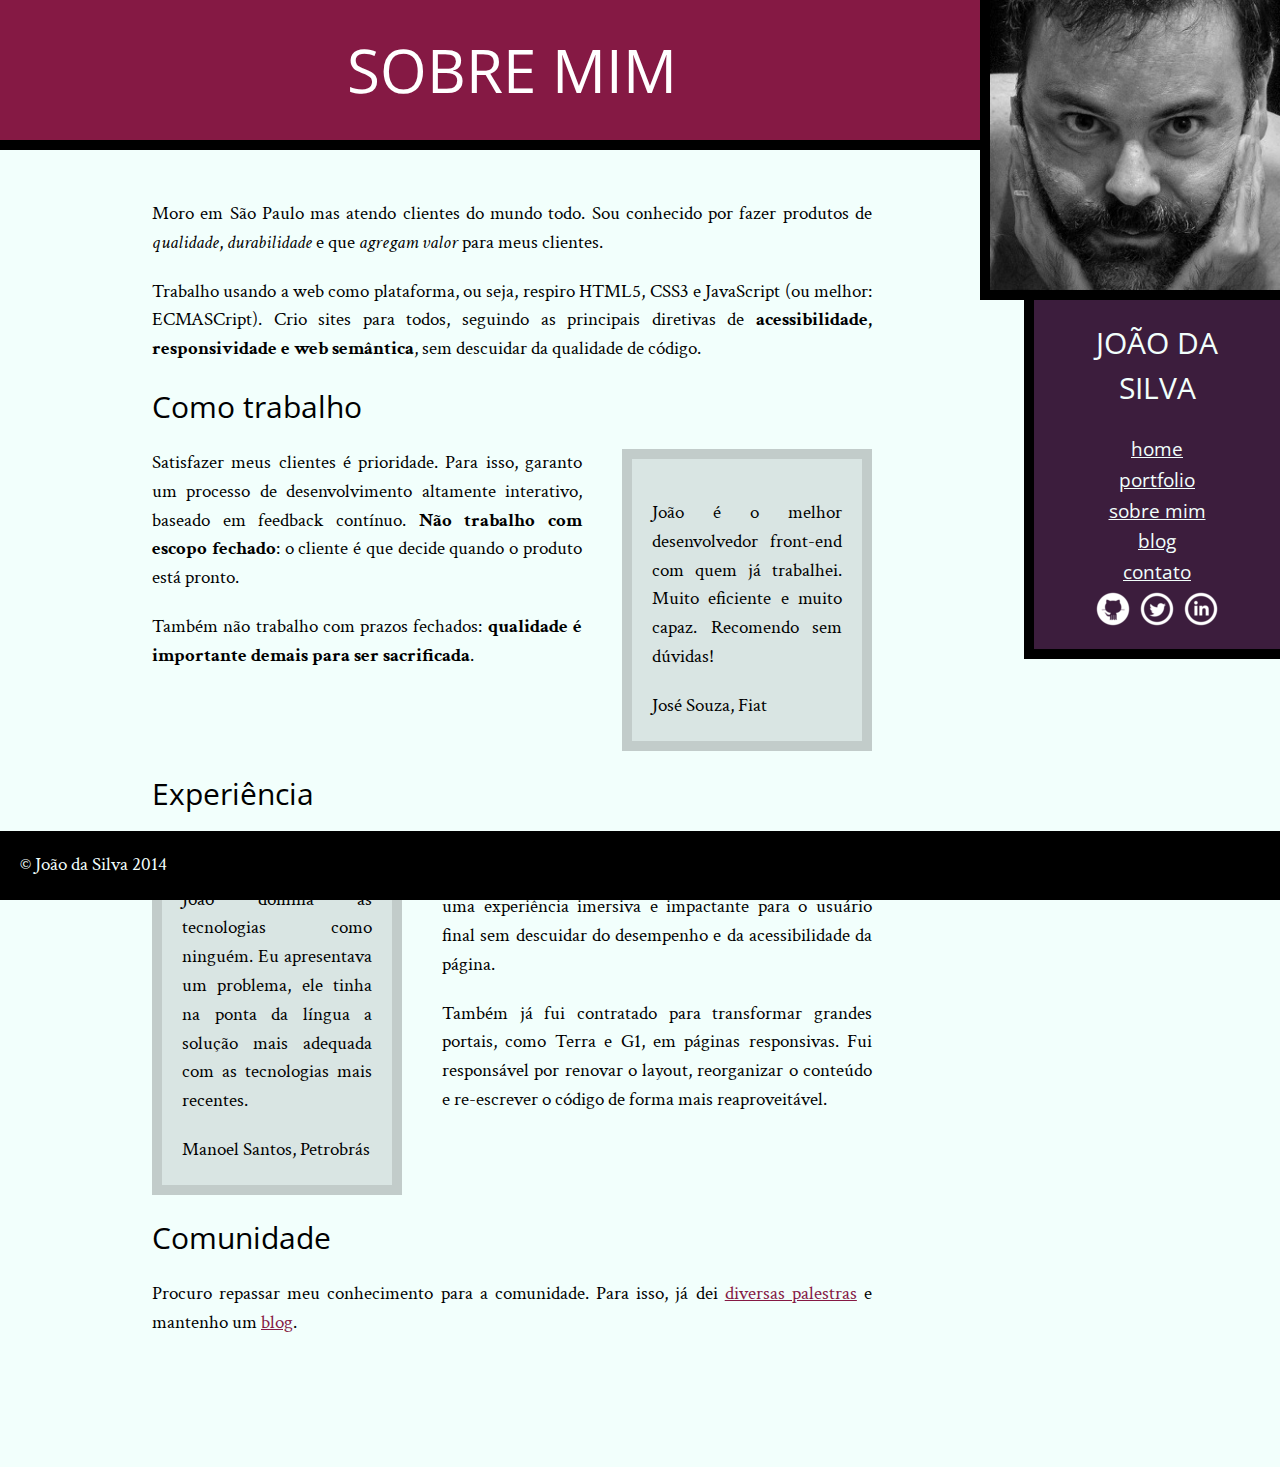
==== bio.html @ 540c664b "Add files via upload" ====
<!DOCTYPE html>
<html>
<head>
    <meta charset="utf-8">
    <title>João da Silva - Biografia</title>
    <link rel="icon" href="imagens/favicon.png">
    <link rel="stylesheet" href="css/reset.css">
    <link rel="stylesheet" href="css/site.css">
    <link rel="stylesheet" href="css/bio.css">
    <link rel="stylesheet" href="http://fonts.googleapis.com/css?family=Crimson+Text:400,400italic,600">
    <link rel="stylesheet" href="http://fonts.googleapis.com/css?family=Open+Sans+Condensed:700">
</head>
<body>
    <main>
        <h1 class="titulo-principal">Sobre mim</h1>
        <div class="container">
            <p>Moro em São Paulo mas atendo clientes do mundo todo. Sou conhecido por fazer produtos de <em>qualidade</em>, <em>durabilidade</em> e que <em>agregam valor</em> para meus clientes.</p>
            <p>Trabalho usando a web como plataforma, ou seja, respiro HTML5, CSS3 e JavaScript (ou melhor: ECMASCript). Crio sites para todos, seguindo as principais diretivas de <strong>acessibilidade, responsividade e web semântica</strong>, sem descuidar da qualidade de código.</p>
            <h2 class="subtitulo-texto">Como trabalho</h2>
            <blockquote class="citacao-bio fiat">
                <p>João é o melhor desenvolvedor front-end com quem já trabalhei. Muito eficiente e muito capaz. Recomendo sem dúvidas!</p>
                <cite>José Souza, Fiat</cite>
            </blockquote>
            <p>Satisfazer meus clientes é prioridade. Para isso, garanto um processo de desenvolvimento altamente interativo, baseado em feedback contínuo. <strong>Não trabalho com escopo fechado</strong>: o cliente é que decide quando o produto está pronto.</p>
            <p>Também não trabalho com prazos fechados: <strong>qualidade é importante demais para ser sacrificada</strong>.</p>
            <h2 class="subtitulo-texto">Experiência</h2>
            <blockquote class="citacao-bio petrobras">
                <p>João domina as tecnologias como ninguém. Eu apresentava um problema, ele tinha na ponta da língua a solução mais adequada com as tecnologias mais recentes.</p>
                <cite>Manoel Santos, Petrobrás</cite>
            </blockquote>
            <p>Já desenvolvi projetos para grandes empresas como <a href="http://bmw.com">BMW</a>, <a href="http://www.uol.com.br">UOL</a> e <a href="http://www.ibm.com.br">IBM</a>. Neles, o foco principal era entregar uma experiência imersiva e impactante para o usuário final sem descuidar do desempenho e da acessibilidade da página.</p>
            <p>Também já fui contratado para transformar grandes portais, como Terra e G1, em páginas responsivas. Fui responsável por renovar o layout, reorganizar o conteúdo e re-escrever o código de forma mais reaproveitável.</p>
            <h2 class="subtitulo-texto">Comunidade</h2>
            <p>Procuro repassar meu conhecimento para a comunidade. Para isso, já dei <a href="portfolio.html">diversas palestras</a> e mantenho um <a href="blog.html">blog</a>.</p>
        </div>
    </main>
    <img src="imagens/eu.jpg" alt="Minha foto" class="minha-foto">
    <aside class="navegacao-site">
        <h1>João da Silva</h1>
        <nav>
            <ul>
                <li><a href="index.html">Home</a></li>
                <li><a href="portfolio.html">Portfolio</a></li>
                <li><a href="bio.html">Sobre mim</a></li>
                <li><a href="blog.html">Blog</a></li>
                <li><a href="contato.html">Contato</a></li>
            </ul>
        </nav>
        <ul class="icones-redes-sociais">
            <li>
                <a href="https://github.com/joaodasilva" class="github">
                    Github
                </a>
            </li>
            <li>
                <a href="https://twitter.com/joaodasilva" class="twitter">
                    Twitter
                </a>
            </li>
            <li>
                <a href="https://br.linkedin.com/pub/joão-da-silva/32/4/508" class="linkedin">
                    LinkedIn
                </a>
            </li>
        </ul>
    </aside>
    <footer class="rodape-pagina">
        &copy; João da Silva 2014
    </footer>
</body>
</html>
---- css/site.css ----
body {
    font-family: "Crimson Text", "Times New Roman", serif;
    background-color: #F2FFFC;
    font-size: 120%;
    line-height: 1.5;
}

h1,
h2,
.subtitulo-principal {
    font-family: "Open Sans Condensed", "Arial", sans-serif;
}

h1 {
    text-transform: uppercase;
    font-size: 60px;
}

.titulo-principal {
    text-align: center;
    background-color: #851944;
    color: #FFF;
    padding: 25px;
    border-bottom: 10px solid #000;
}

.subtitulo-texto {
    font-size: 30px;
    clear: both;
}

main a {
    color: #851944;
}

main p {
    text-align: justify;
    margin: 20px 0;
}

.navegacao-site {
    text-align: center;
    background-color: #3C1D3D;
    color: #F2FFFC;
    padding: 20px;
}

.navegacao-site a {
    color: inherit;
    font-family: "Open Sans Condensed", "Arial", sans-serif;
    text-transform: lowercase;
}

.navegacao-site h1 {
    font-size: 30px;
    margin-bottom: 25px;
}

.rodape-pagina {
    background-color: #000;
    color: #F2FFFC;
    padding: 20px;
    clear: both;
    position: fixed;
    bottom: 0;
    left: 0;
    width: 100%;
    box-sizing: border-box;
}

.container {
    width: 720px;
    margin-left: auto;
    margin-right: auto;
    padding: 30px 0;
}

strong {
    font-weight: bold;
}

em {
    font-style: italic;
}

.icones-redes-sociais li {
    display: inline-block;
}

.icones-redes-sociais a {
    width: 40px;
    height: 40px;
    display: block;
    text-indent: -99999px;
}

.github {
    background-image: url(../imagens/github.png);
}

.twitter {
    background-image: url(../imagens/twitter.png);
}

.linkedin {
    background-image: url(../imagens/linkedin.png);
}

main {
    width: 80%;
    float: left;
    padding-bottom: 80px;
}

.minha-foto,
.navegacao-site {
    border-left: 10px solid black;
    border-bottom: 10px solid black;
    box-sizing: border-box;
}

.navegacao-site {
    width: 20%;
    float: right;
    position: relative;
    top: 300px;
}

.minha-foto {
    position: absolute;
    top: 0;
    right: 0;
    height: 300px;
}
---- css/bio.css ----
.citacao-bio {
    background-color: #D9E5E3;
    border: 10px solid #C2CCCA;
    padding: 20px;
    margin: 20px 40px;
    width: 250px;
    box-sizing: border-box;
}

.petrobras {
    float: left;
    margin-left: 0;
}

.fiat {
    float: right;
    margin-right: 0;
}
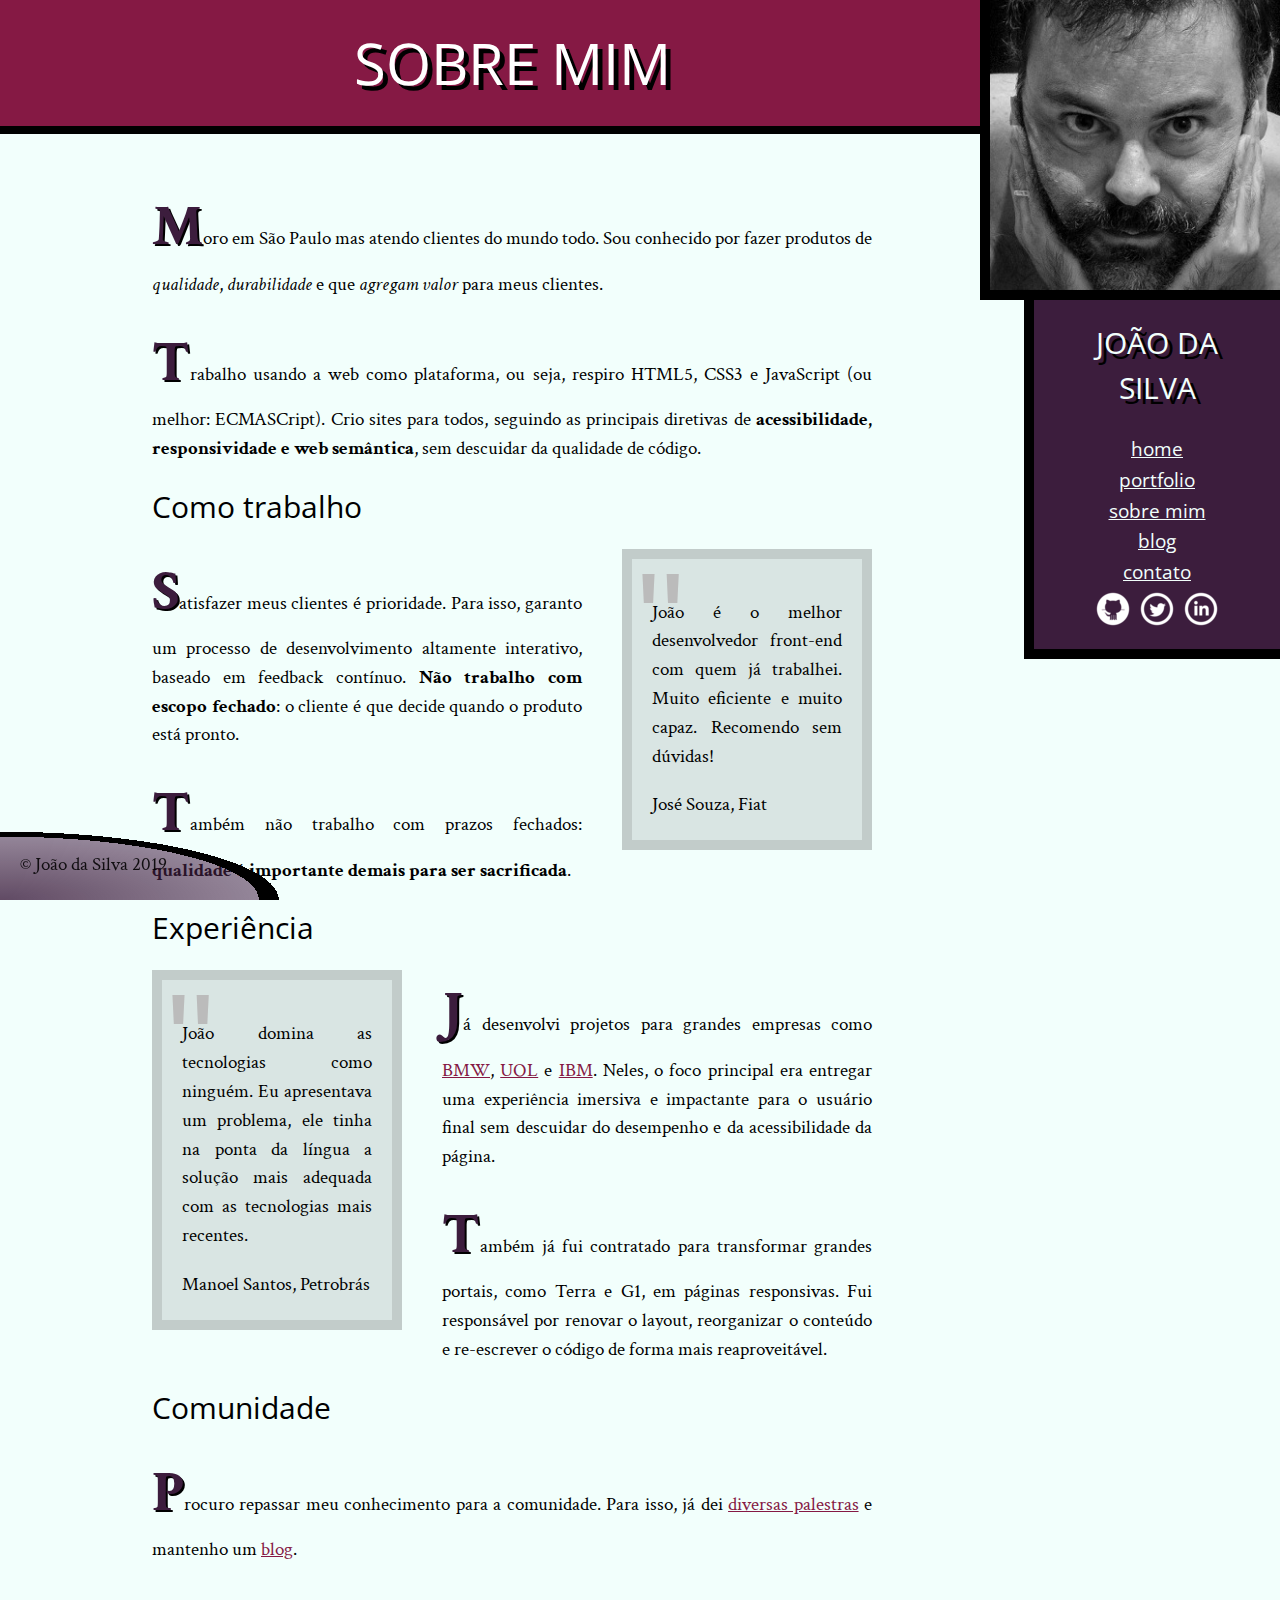
==== commit 045e0b89: "Add files via upload" ====
--- a/bio.html
+++ b/bio.html
@@ -1,5 +1,6 @@
 <!DOCTYPE html>
 <html>
+
 <head>
     <meta charset="utf-8">
     <title>João da Silva - Biografia</title>
@@ -10,28 +11,43 @@
     <link rel="stylesheet" href="http://fonts.googleapis.com/css?family=Crimson+Text:400,400italic,600">
     <link rel="stylesheet" href="http://fonts.googleapis.com/css?family=Open+Sans+Condensed:700">
 </head>
+
 <body>
     <main>
         <h1 class="titulo-principal">Sobre mim</h1>
         <div class="container">
-            <p>Moro em São Paulo mas atendo clientes do mundo todo. Sou conhecido por fazer produtos de <em>qualidade</em>, <em>durabilidade</em> e que <em>agregam valor</em> para meus clientes.</p>
-            <p>Trabalho usando a web como plataforma, ou seja, respiro HTML5, CSS3 e JavaScript (ou melhor: ECMASCript). Crio sites para todos, seguindo as principais diretivas de <strong>acessibilidade, responsividade e web semântica</strong>, sem descuidar da qualidade de código.</p>
+            <p>Moro em São Paulo mas atendo clientes do mundo todo. Sou conhecido por fazer produtos de
+                <em>qualidade</em>, <em>durabilidade</em> e que <em>agregam valor</em> para meus clientes.</p>
+            <p>Trabalho usando a web como plataforma, ou seja, respiro HTML5, CSS3 e JavaScript (ou melhor: ECMASCript).
+                Crio sites para todos, seguindo as principais diretivas de <strong>acessibilidade, responsividade e web
+                    semântica</strong>, sem descuidar da qualidade de código.</p>
             <h2 class="subtitulo-texto">Como trabalho</h2>
-            <blockquote class="citacao-bio fiat">
-                <p>João é o melhor desenvolvedor front-end com quem já trabalhei. Muito eficiente e muito capaz. Recomendo sem dúvidas!</p>
+            <blockquote class="citacao-bio fiat" tabindex="1">
+                <p>João é o melhor desenvolvedor front-end com quem já trabalhei. Muito eficiente e muito capaz.
+                    Recomendo sem dúvidas!</p>
                 <cite>José Souza, Fiat</cite>
             </blockquote>
-            <p>Satisfazer meus clientes é prioridade. Para isso, garanto um processo de desenvolvimento altamente interativo, baseado em feedback contínuo. <strong>Não trabalho com escopo fechado</strong>: o cliente é que decide quando o produto está pronto.</p>
-            <p>Também não trabalho com prazos fechados: <strong>qualidade é importante demais para ser sacrificada</strong>.</p>
+            <p>Satisfazer meus clientes é prioridade. Para isso, garanto um processo de desenvolvimento altamente
+                interativo, baseado em feedback contínuo. <strong>Não trabalho com escopo fechado</strong>: o cliente é
+                que decide quando o produto está pronto.</p>
+            <p>Também não trabalho com prazos fechados: <strong>qualidade é importante demais para ser
+                    sacrificada</strong>.</p>
             <h2 class="subtitulo-texto">Experiência</h2>
-            <blockquote class="citacao-bio petrobras">
-                <p>João domina as tecnologias como ninguém. Eu apresentava um problema, ele tinha na ponta da língua a solução mais adequada com as tecnologias mais recentes.</p>
+            <blockquote class="citacao-bio petrobras" tabindex="1">
+                <p>João domina as tecnologias como ninguém. Eu apresentava um problema, ele tinha na ponta da língua a
+                    solução mais adequada com as tecnologias mais recentes.</p>
                 <cite>Manoel Santos, Petrobrás</cite>
             </blockquote>
-            <p>Já desenvolvi projetos para grandes empresas como <a href="http://bmw.com">BMW</a>, <a href="http://www.uol.com.br">UOL</a> e <a href="http://www.ibm.com.br">IBM</a>. Neles, o foco principal era entregar uma experiência imersiva e impactante para o usuário final sem descuidar do desempenho e da acessibilidade da página.</p>
-            <p>Também já fui contratado para transformar grandes portais, como Terra e G1, em páginas responsivas. Fui responsável por renovar o layout, reorganizar o conteúdo e re-escrever o código de forma mais reaproveitável.</p>
+            <p>Já desenvolvi projetos para grandes empresas como <a href="http://bmw.com">BMW</a>, <a
+                    href="http://www.uol.com.br">UOL</a> e <a href="http://www.ibm.com.br">IBM</a>. Neles, o foco
+                principal era entregar uma experiência imersiva e impactante para o usuário final sem descuidar do
+                desempenho e da acessibilidade da página.</p>
+            <p>Também já fui contratado para transformar grandes portais, como Terra e G1, em páginas responsivas. Fui
+                responsável por renovar o layout, reorganizar o conteúdo e re-escrever o código de forma mais
+                reaproveitável.</p>
             <h2 class="subtitulo-texto">Comunidade</h2>
-            <p>Procuro repassar meu conhecimento para a comunidade. Para isso, já dei <a href="portfolio.html">diversas palestras</a> e mantenho um <a href="blog.html">blog</a>.</p>
+            <p>Procuro repassar meu conhecimento para a comunidade. Para isso, já dei <a href="portfolio.html">diversas
+                    palestras</a> e mantenho um <a href="blog.html">blog</a>.</p>
         </div>
     </main>
     <img src="imagens/eu.jpg" alt="Minha foto" class="minha-foto">
@@ -48,24 +64,25 @@
         </nav>
         <ul class="icones-redes-sociais">
             <li>
-                <a href="https://github.com/joaodasilva" class="github">
+                <a href="https://github.com/joaodasilva" class="github" data-legenda="Veja meus projetos opensource">
                     Github
                 </a>
             </li>
             <li>
-                <a href="https://twitter.com/joaodasilva" class="twitter">
+                <a href="https://twitter.com/joaodasilva" class="twitter" data-legenda="Siga-me no Twitter">
                     Twitter
                 </a>
             </li>
             <li>
-                <a href="https://br.linkedin.com/pub/joão-da-silva/32/4/508" class="linkedin">
+                <a href="https://br.linkedin.com/pub/joão-da-silva/32/4/508" class="linkedin" data-legenda="Veja meu currículo">
                     LinkedIn
                 </a>
             </li>
         </ul>
     </aside>
     <footer class="rodape-pagina">
-        &copy; João da Silva 2014
+        &copy; João da Silva 2019
     </footer>
 </body>
-</html>
+
+</html>--- a/css/site.css
+++ b/css/site.css
@@ -5,23 +5,27 @@
     line-height: 1.5;
 }
 
-h1,
-h2,
-.subtitulo-principal {
+h1, h2, .subtitulo-principal {
     font-family: "Open Sans Condensed", "Arial", sans-serif;
 }
 
 h1 {
     text-transform: uppercase;
     font-size: 60px;
+    text-shadow: 5px 5px black;
 }
 
 .titulo-principal {
+    font-size: 300%;
     text-align: center;
     background-color: #851944;
     color: #FFF;
-    padding: 25px;
-    border-bottom: 10px solid #000;
+    padding: 1.25rem;
+    border-bottom: .5rem solid #000;
+}
+
+.subtitulo-principal {
+    text-shadow: 1.5px 1.5px black;
 }
 
 .subtitulo-texto {
@@ -31,6 +35,10 @@
 
 main a {
     color: #851944;
+}
+
+main a:hover, main a:focus {
+    color: red;
 }
 
 main p {
@@ -51,21 +59,27 @@
     text-transform: lowercase;
 }
 
+.navegacao-site a:hover, .navegacao-site a:focus {
+    text-shadow: 0 0 10px rgba(245, 0, 135, 0.719);
+}
+
 .navegacao-site h1 {
     font-size: 30px;
     margin-bottom: 25px;
 }
 
 .rodape-pagina {
-    background-color: #000;
-    color: #F2FFFC;
+    color: rgba(0, 0, 0, 0.884);
     padding: 20px;
     clear: both;
     position: fixed;
     bottom: 0;
     left: 0;
-    width: 100%;
     box-sizing: border-box;
+    background-image: radial-gradient(ellipse at left bottom, rgba(60, 29, 61, 0.8), rgba(71, 34, 71, 0.548) 65%, black 65%, black 70%, transparent 70%, transparent);
+    width: 110%;
+    background-size: 20% 100%;
+    background-repeat: no-repeat;
 }
 
 .container {
@@ -94,6 +108,32 @@
     text-indent: -99999px;
 }
 
+.icones-redes-sociais a {
+    position: relative;
+}
+
+.icones-redes-sociais a:hover::after, .icones-redes-sociais a:focus::after {
+    content: attr(data-legenda);
+    position: absolute;
+    top: 100%;
+    right: 0;
+    text-indent: 0;
+    width: 300%;
+    background: black;
+    font-size: .75em;
+}
+
+.icones-redes-sociais a:hover::before, .icones-redes-sociais a:focus::before {
+    content: '';
+    width: 1em;
+    height: 0.8em;
+    background-color: black;
+    position: absolute;
+    bottom: 0;
+    left: 0;
+    transform: translateY(.6em) rotate(60deg);
+}
+
 .github {
     background-image: url(../imagens/github.png);
 }
@@ -112,8 +152,7 @@
     padding-bottom: 80px;
 }
 
-.minha-foto,
-.navegacao-site {
+.minha-foto, .navegacao-site {
     border-left: 10px solid black;
     border-bottom: 10px solid black;
     box-sizing: border-box;
@@ -131,4 +170,4 @@
     top: 0;
     right: 0;
     height: 300px;
-}
+}--- a/css/bio.css
+++ b/css/bio.css
@@ -1,3 +1,5 @@
+/* Área de Citações */
+
 .citacao-bio {
     background-color: #D9E5E3;
     border: 10px solid #C2CCCA;
@@ -7,12 +9,48 @@
     box-sizing: border-box;
 }
 
-.petrobras {
+/* Estilizando a caixa de citações */
+
+blockquote:before {
+    content: '"';
+    font-size: 7em;
+    position: absolute;
+    transform: translate(-32%, -30%);
+    color: #bbb;
+    font-family: "Arial", "Times New Roman", serif;
+}
+
+/* Separando as citações por ímpar e par */
+
+blockquote:nth-of-type(2n) {
     float: left;
     margin-left: 0;
 }
 
-.fiat {
+blockquote:nth-of-type(2n+1) {
     float: right;
     margin-right: 0;
 }
+
+/* Evidenciando as citações */
+
+blockquote:nth-of-type(2n):hover, blockquote:nth-of-type(2n):focus {
+    position: relative;
+    transform: translate(7%, -5%) rotate(-8deg) translateZ(15px) scale(1.2);
+    z-index: 9999;
+    box-shadow: 0px 0px 0px 9999px rgba(0, 0, 0, 0.75);
+}
+
+blockquote:nth-of-type(2n+1):hover, blockquote:nth-of-type(2n+1):focus {
+    position: relative;
+    transform: translate(7%, -5%) rotate(8deg) translateZ(15px) scale(1.2);
+    z-index: 9999;
+    box-shadow: 0px 0px 0px 9999px rgba(0, 0, 0, 0.75);
+}
+
+.container>p::first-letter {
+    color: #3C1D3D;
+    font-weight: bold;
+    font-size: 3em;
+    text-shadow: 1.5px 1.5px #000;
+}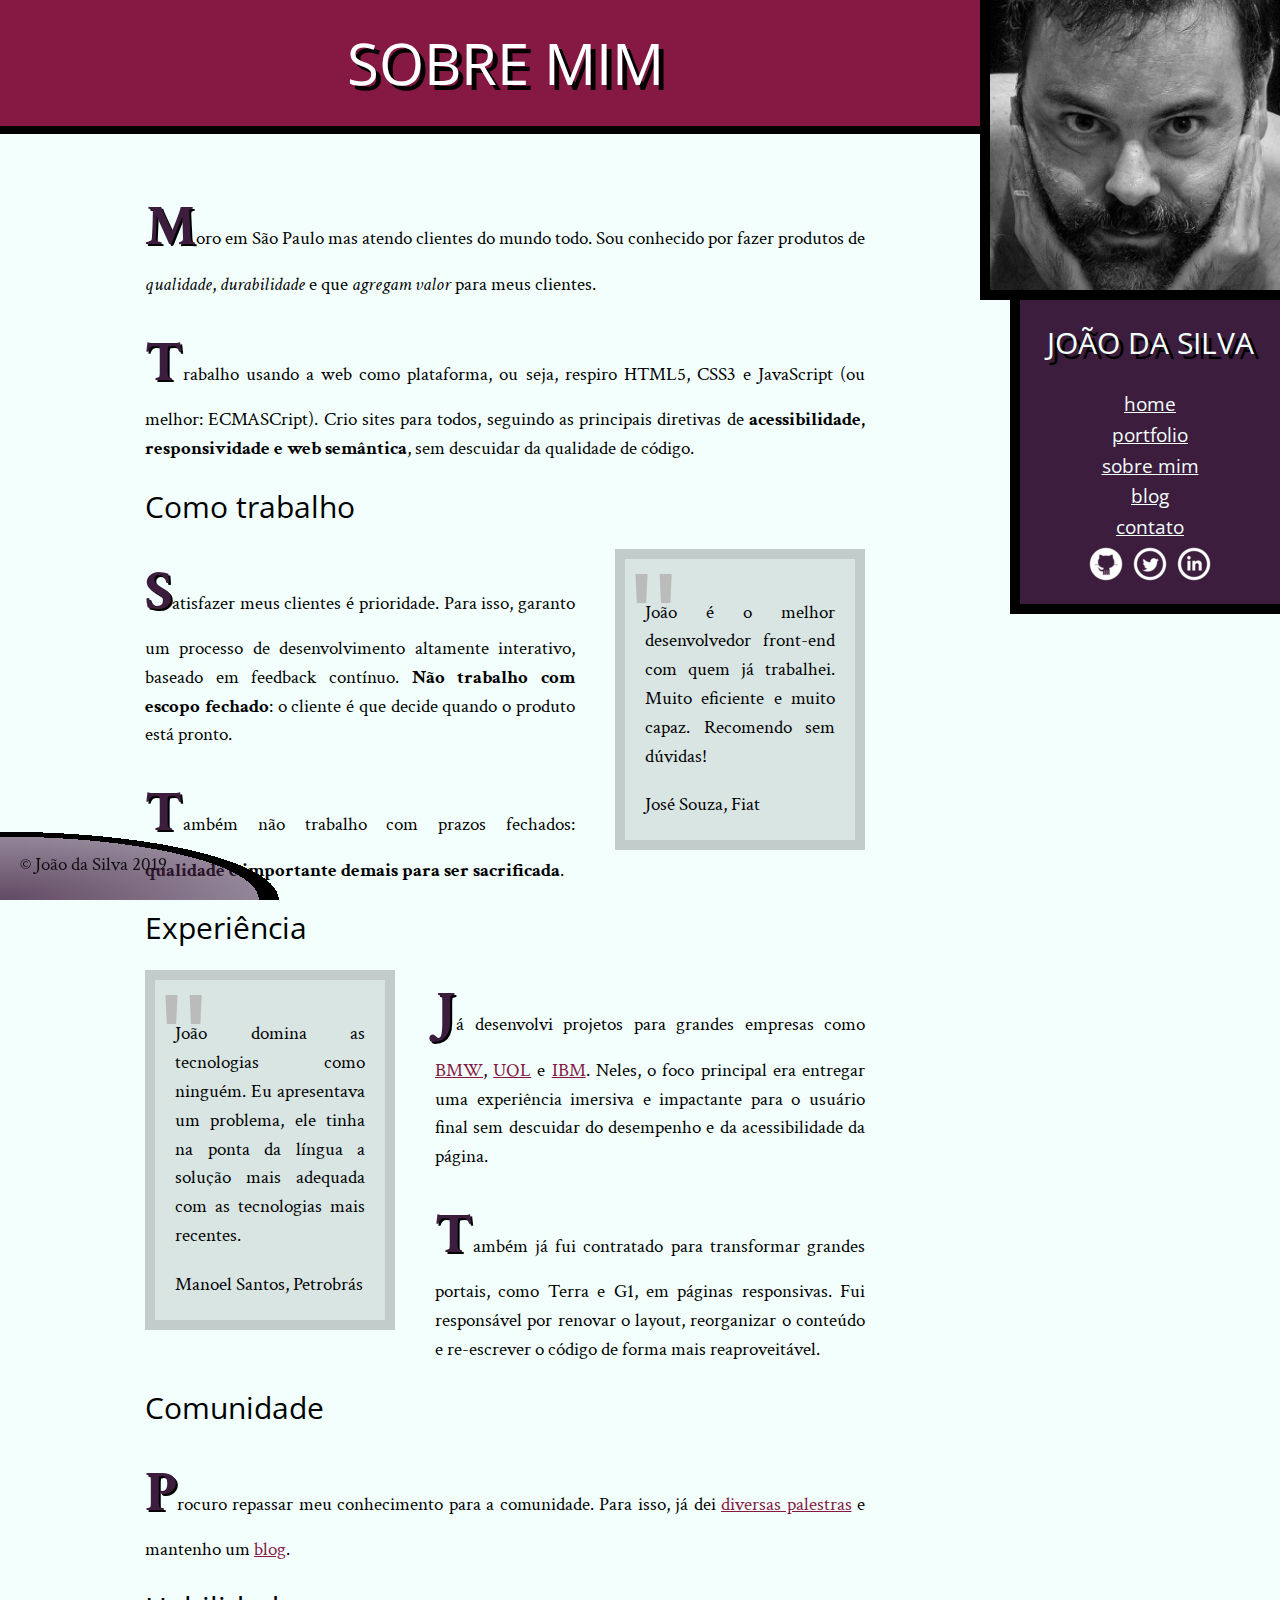
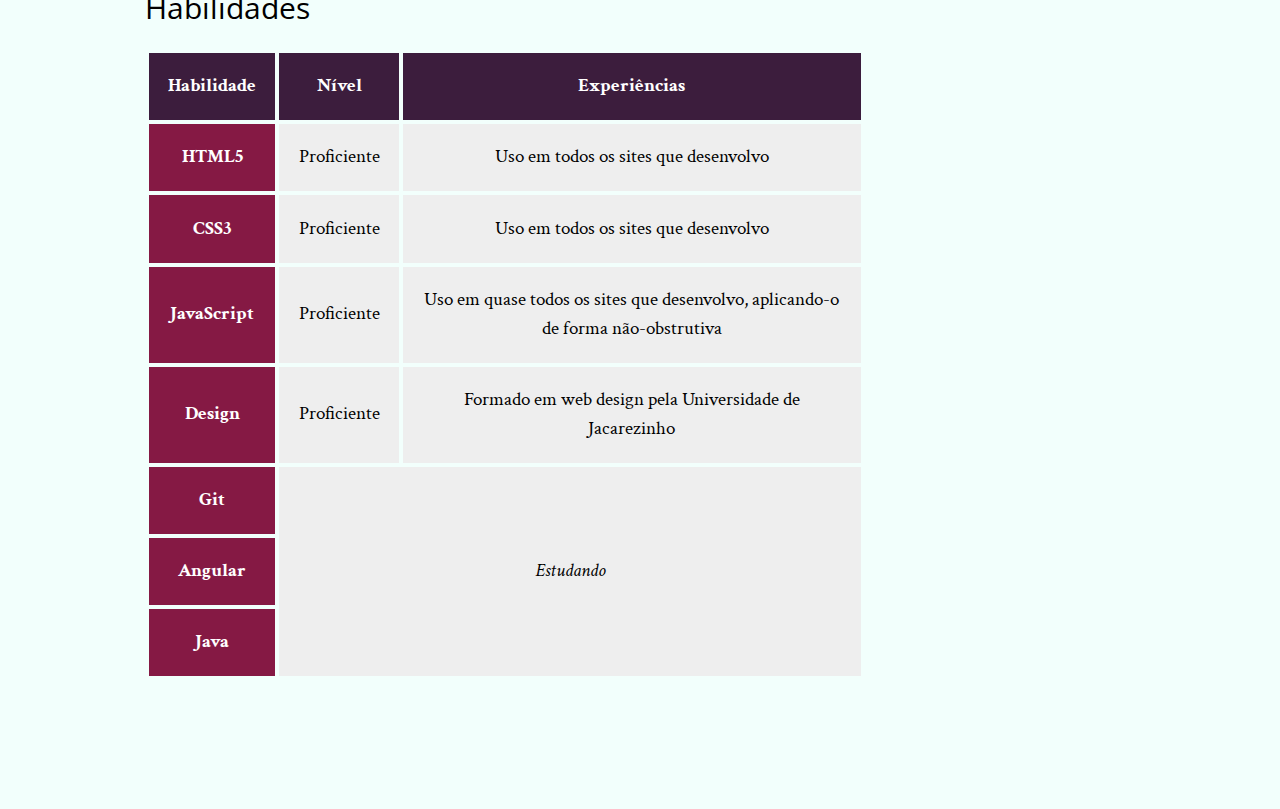
==== commit f6218572: "Add files via upload" ====
--- a/bio.html
+++ b/bio.html
@@ -48,6 +48,48 @@
             <h2 class="subtitulo-texto">Comunidade</h2>
             <p>Procuro repassar meu conhecimento para a comunidade. Para isso, já dei <a href="portfolio.html">diversas
                     palestras</a> e mantenho um <a href="blog.html">blog</a>.</p>
+            <h2 class="subtitulo-texto">Habilidades</h2>
+            <table class="habilidades">
+                <thead>
+                    <tr>
+                        <th>Habilidade</th>
+                        <th>Nível</th>
+                        <th>Experiências</th>
+                    </tr>
+                </thead>
+                <tbody>
+                    <tr>
+                        <th>HTML5</th>
+                        <td>Proficiente</td>
+                        <td>Uso em todos os sites que desenvolvo</td>
+                    </tr>
+                    <tr>
+                        <th>CSS3</th>
+                        <td>Proficiente</td>
+                        <td>Uso em todos os sites que desenvolvo</td>
+                    </tr>
+                    <tr>
+                        <th>JavaScript</th>
+                        <td>Proficiente</td>
+                        <td>Uso em quase todos os sites que desenvolvo, aplicando-o de forma não-obstrutiva</td>
+                    </tr>
+                    <tr>
+                        <th>Design</th>
+                        <td>Proficiente</td>
+                        <td>Formado em web design pela Universidade de Jacarezinho</td>
+                    </tr>
+                    <tr>
+                        <th>Git</th>
+                        <td rowspan="3" colspan="3"><em>Estudando</em></td>
+                    </tr>
+                    <tr>
+                        <th>Angular</th>
+                    </tr>
+                    <tr>
+                        <th>Java</th>
+                    </tr>
+                </tbody>
+            </table>
         </div>
     </main>
     <img src="imagens/eu.jpg" alt="Minha foto" class="minha-foto">
@@ -74,7 +116,8 @@
                 </a>
             </li>
             <li>
-                <a href="https://br.linkedin.com/pub/joão-da-silva/32/4/508" class="linkedin" data-legenda="Veja meu currículo">
+                <a href="https://br.linkedin.com/pub/joão-da-silva/32/4/508" class="linkedin"
+                    data-legenda="Veja meu currículo">
                     LinkedIn
                 </a>
             </li>
--- a/css/site.css
+++ b/css/site.css
@@ -147,7 +147,7 @@
 }
 
 main {
-    width: 80%;
+    width: calc(100% - 0.9 * 300px);
     float: left;
     padding-bottom: 80px;
 }
@@ -159,7 +159,7 @@
 }
 
 .navegacao-site {
-    width: 20%;
+    width: calc(0.9 * 300px);
     float: right;
     position: relative;
     top: 300px;
@@ -170,4 +170,12 @@
     top: 0;
     right: 0;
     height: 300px;
+}
+
+input:focus, textarea:focus {
+    background-color: rgba(241, 241, 166, 0.685);
+}
+
+input:invalid {
+    box-shadow: 0 0 3px red;
 }--- a/css/bio.css
+++ b/css/bio.css
@@ -7,6 +7,8 @@
     margin: 20px 40px;
     width: 250px;
     box-sizing: border-box;
+    transition: transform 0.5s linear, box-shadow 1s ease-in-out;
+    transition-delay: 0s, 0.5s; 
 }
 
 /* Estilizando a caixa de citações */
@@ -53,4 +55,35 @@
     font-weight: bold;
     font-size: 3em;
     text-shadow: 1.5px 1.5px #000;
-}+}
+
+/* Estilizando as tabelas */
+
+.habilidades th {
+    font-weight: bold;
+    background-color: #851944;
+    color: white;
+}
+
+.habilidades thead th {
+    background-color: #3C1D3D;
+}
+
+.habilidades td {
+    background-color: #eee;
+}
+
+.habilidades th, .habilidades td {
+    padding: 1em;
+    text-align: center;
+    vertical-align: middle;
+}
+
+.habilidades {
+    border-collapse: separate;
+    border-spacing: .25em;
+}
+
+.habilidades {
+    margin: 1em 0;
+}
